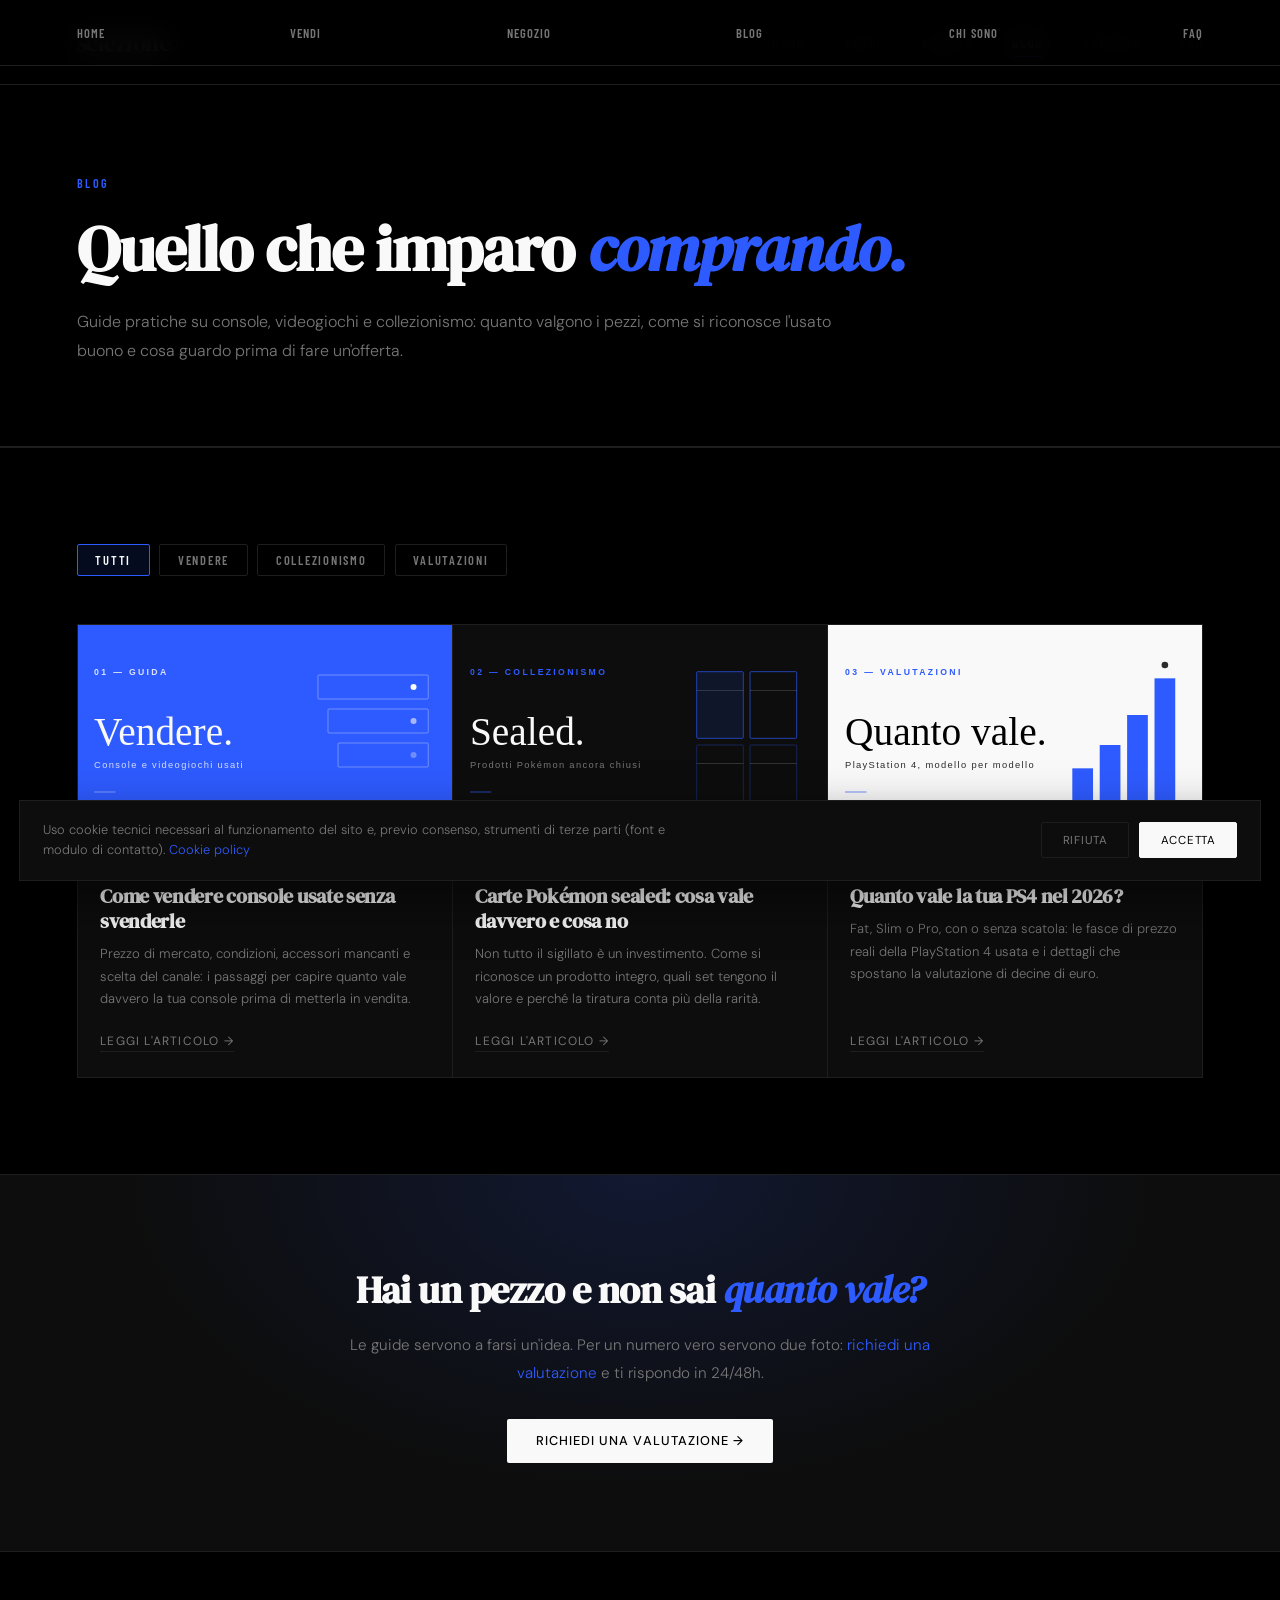
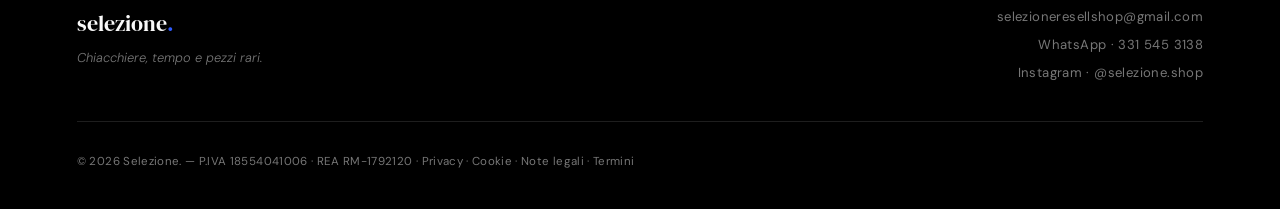
==== blog/index.html @ b3713aa7 "Il sito prende un blog Nuova sezione /blog/ con indice e tre articoli, costruita con i componenti de" ====
<!DOCTYPE html>
<html lang="it">
<head>
<meta charset="UTF-8">
<meta name="viewport" content="width=device-width, initial-scale=1.0">
<!-- Prestazioni: preconnessione ai server dei font -->
<link rel="preconnect" href="https://fonts.googleapis.com">
<link rel="preconnect" href="https://fonts.gstatic.com" crossorigin>
<link rel="dns-prefetch" href="https://fonts.googleapis.com">
<link rel="dns-prefetch" href="https://fonts.gstatic.com">
<link href="https://fonts.googleapis.com/css2?family=Barlow+Condensed:wght@500;600;700&family=DM+Sans:wght@300;400;500&family=DM+Serif+Display:ital@0;1&display=optional" rel="stylesheet">

<title>Blog — guide su console, videogiochi e collezionismo | Selezione.</title>

<!-- SEO -->
<meta name="description" content="Guide pratiche per vendere console e videogiochi usati, capire il valore dei prodotti Pokémon sealed e riconoscere i pezzi che vale la pena tenere. Scritte da chi compra ogni giorno.">
<link rel="canonical" href="https://selezioneshop.it/blog/">
<link rel="alternate" hreflang="it-it" href="https://selezioneshop.it/blog/">
<link rel="alternate" hreflang="x-default" href="https://selezioneshop.it/blog/">
<meta name="robots" content="index, follow, max-image-preview:large, max-snippet:-1">
<meta name="googlebot" content="index, follow">
<meta name="author" content="Selezione.">
<meta name="theme-color" content="#000000">

<!-- Local SEO (Roma) -->
<meta name="geo.region" content="IT-RM">
<meta name="geo.placename" content="Roma">

<!-- Open Graph -->
<meta property="og:type" content="website">
<meta property="og:site_name" content="Selezione.">
<meta property="og:locale" content="it_IT">
<meta property="og:title" content="Blog — guide su console, videogiochi e collezionismo | Selezione.">
<meta property="og:description" content="Guide pratiche per vendere console e videogiochi usati, capire il valore dei prodotti Pokémon sealed e riconoscere i pezzi che vale la pena tenere.">
<meta property="og:url" content="https://selezioneshop.it/blog/">
<!-- Sostituisci con l'URL di una tua immagine 1200x630 quando il sito è online -->
<meta property="og:image" content="https://selezioneshop.it/og-image.jpg">
<meta property="og:image:alt" content="Selezione. — articoli selezionati: sneakers, Pokémon, gaming, oggettistica">
<meta property="og:image:width" content="1200">
<meta property="og:image:height" content="630">

<!-- Twitter / X -->
<meta name="twitter:card" content="summary_large_image">
<meta name="twitter:title" content="Blog — guide su console, videogiochi e collezionismo | Selezione.">
<meta name="twitter:description" content="Guide pratiche per vendere console e videogiochi usati, capire il valore dei prodotti Pokémon sealed e riconoscere i pezzi che vale la pena tenere.">
<meta name="twitter:image" content="https://selezioneshop.it/og-image.jpg">

<!-- Favicon (il punto del brand) -->
<link rel="icon" href="data:image/svg+xml,%3Csvg xmlns='http://www.w3.org/2000/svg' viewBox='0 0 32 32'%3E%3Crect width='32' height='32' rx='6' fill='%23000000'/%3E%3Ccircle cx='16' cy='22' r='4' fill='%232E5BFF'/%3E%3C/svg%3E">

<link rel="stylesheet" href="/css/style.css">

<!-- Dati strutturati schema.org -->
<script type="application/ld+json">
{
  "@context": "https://schema.org",
  "@graph": [
    {
      "@type": "Organization",
      "@id": "https://selezioneshop.it/#organization",
      "name": "Selezione.",
      "url": "https://selezioneshop.it/",
      "email": "selezioneresellshop@gmail.com",
      "telephone": "+39 331 545 3138",
      "vatID": "IT18554041006",
      "slogan": "Chiacchiere, tempo e pezzi rari.",
      "sameAs": [
        "https://instagram.com/selezione.shop",
        "https://www.ebay.it/str/selezioneshop",
        "https://www.vinted.it/member/70497170"
      ]
    },
    {
      "@type": "BreadcrumbList",
      "itemListElement": [
        { "@type": "ListItem", "position": 1, "name": "Home", "item": "https://selezioneshop.it/" },
        { "@type": "ListItem", "position": 2, "name": "Blog", "item": "https://selezioneshop.it/blog/" }
      ]
    },
    {
      "@type": "Blog",
      "@id": "https://selezioneshop.it/blog/#blog",
      "url": "https://selezioneshop.it/blog/",
      "name": "Blog — Selezione.",
      "description": "Guide pratiche per vendere console e videogiochi usati, capire il valore dei prodotti Pokémon sealed e riconoscere i pezzi che vale la pena tenere.",
      "inLanguage": "it-IT",
      "publisher": { "@id": "https://selezioneshop.it/#organization" },
      "blogPost": [
        {
          "@type": "BlogPosting",
          "headline": "Come vendere console usate senza svenderle",
          "url": "https://selezioneshop.it/blog/come-vendere-console-usate/",
          "datePublished": "2026-08-06",
          "dateModified": "2026-08-06",
          "image": "https://selezioneshop.it/img/blog/come-vendere-console-usate.svg",
          "author": { "@type": "Person", "name": "Tommaso Magnifico" }
        },
        {
          "@type": "BlogPosting",
          "headline": "Carte Pokémon sealed: cosa vale davvero e cosa no",
          "url": "https://selezioneshop.it/blog/guida-carte-pokemon-sealed/",
          "datePublished": "2026-08-01",
          "dateModified": "2026-08-01",
          "image": "https://selezioneshop.it/img/blog/guida-carte-pokemon-sealed.svg",
          "author": { "@type": "Person", "name": "Tommaso Magnifico" }
        },
        {
          "@type": "BlogPosting",
          "headline": "Quanto vale la tua PS4 nel 2026?",
          "url": "https://selezioneshop.it/blog/quanto-vale-la-tua-ps4/",
          "datePublished": "2026-07-28",
          "dateModified": "2026-07-28",
          "image": "https://selezioneshop.it/img/blog/quanto-vale-la-tua-ps4.svg",
          "author": { "@type": "Person", "name": "Tommaso Magnifico" }
        }
      ]
    }
  ]
}
</script>
</head>
<body>

<nav id="nav">
  <a href="/" class="logo">selezione<span>.</span></a>
  <ul class="nav-links">
    <li><a href="/">Home</a></li>
    <li><a href="/vendi.html">Vendi</a></li>
    <li><a href="/negozio.html">Negozio</a></li>
    <li><a href="/blog/" aria-current="page">Blog</a></li>
    <li><a href="/chi-siamo.html">Chi sono</a></li>
    <li><a href="/faq.html">FAQ</a></li>
  </ul>
  <button class="nav-toggle" id="navToggle" aria-label="Apri menu" aria-expanded="false" aria-controls="mobileMenu">
    <span></span><span></span><span></span>
  </button>
</nav>

<div class="menu-backdrop" id="menuBackdrop"></div>
<div class="mobile-menu" id="mobileMenu">
  <a href="/">Home</a>
  <a href="/vendi.html">Vendi</a>
  <a href="/negozio.html">Negozio</a>
  <a href="/blog/" aria-current="page">Blog</a>
  <a href="/chi-siamo.html">Chi sono</a>
  <a href="/faq.html">FAQ</a>
</div>

<main>
<!-- PAGE HERO -->
<section class="page-hero">
  <div class="label">Blog</div>
  <h1>Quello che imparo <em>comprando.</em></h1>
  <p class="lead-wide">Guide pratiche su console, videogiochi e collezionismo: quanto valgono i pezzi, come si riconosce l'usato buono e cosa guardo prima di fare un'offerta.</p>
</section>

<!-- ELENCO ARTICOLI -->
<section class="blog" aria-label="Articoli del blog">
  <!-- Filtri: senza JS non compaiono affatto, così non resta un controllo inerte.
       Li inserisce js/blog.js leggendo le categorie dalle card. -->
  <div class="blog-filters" id="blogFilters" hidden></div>

  <div class="blog-grid" id="blogGrid">
    <a href="/blog/come-vendere-console-usate/" class="post-card reveal" data-category="Vendere">
      <div class="post-tile">
        <img class="post-cover" src="/img/blog/come-vendere-console-usate.svg" alt="Grafica di copertina: tre console impilate su fondo cobalto" width="1200" height="630" loading="lazy" decoding="async">
      </div>
      <div class="post-info">
        <p class="post-meta">
          <span>Vendere</span>
          <span class="post-meta-dot" aria-hidden="true"></span>
          <time datetime="2026-08-06">6 agosto 2026</time>
        </p>
        <h2>Come vendere console usate senza svenderle</h2>
        <p class="post-excerpt">Prezzo di mercato, condizioni, accessori mancanti e scelta del canale: i passaggi per capire quanto vale davvero la tua console prima di metterla in vendita.</p>
        <span class="post-more">Leggi l'articolo →</span>
      </div>
    </a>

    <a href="/blog/guida-carte-pokemon-sealed/" class="post-card reveal" data-category="Collezionismo">
      <div class="post-tile">
        <img class="post-cover" src="/img/blog/guida-carte-pokemon-sealed.svg" alt="Grafica di copertina: quattro prodotti Pokémon sigillati disegnati a contorno cobalto" width="1200" height="630" loading="lazy" decoding="async">
      </div>
      <div class="post-info">
        <p class="post-meta">
          <span>Collezionismo</span>
          <span class="post-meta-dot" aria-hidden="true"></span>
          <time datetime="2026-08-01">1 agosto 2026</time>
        </p>
        <h2>Carte Pokémon sealed: cosa vale davvero e cosa no</h2>
        <p class="post-excerpt">Non tutto il sigillato è un investimento. Come si riconosce un prodotto integro, quali set tengono il valore e perché la tiratura conta più della rarità.</p>
        <span class="post-more">Leggi l'articolo →</span>
      </div>
    </a>

    <a href="/blog/quanto-vale-la-tua-ps4/" class="post-card reveal" data-category="Valutazioni">
      <div class="post-tile">
        <img class="post-cover" src="/img/blog/quanto-vale-la-tua-ps4.svg" alt="Grafica di copertina: quattro barre cobalto crescenti che rappresentano le fasce di valore" width="1200" height="630" loading="lazy" decoding="async">
      </div>
      <div class="post-info">
        <p class="post-meta">
          <span>Valutazioni</span>
          <span class="post-meta-dot" aria-hidden="true"></span>
          <time datetime="2026-07-28">28 luglio 2026</time>
        </p>
        <h2>Quanto vale la tua PS4 nel 2026?</h2>
        <p class="post-excerpt">Fat, Slim o Pro, con o senza scatola: le fasce di prezzo reali della PlayStation 4 usata e i dettagli che spostano la valutazione di decine di euro.</p>
        <span class="post-more">Leggi l'articolo →</span>
      </div>
    </a>
  </div>

  <p class="blog-empty" id="blogEmpty">Nessun articolo in questa categoria, per ora.</p>

  <div class="blog-loadmore" id="blogLoadMoreWrap">
    <button type="button" class="btn-secondary" id="blogLoadMore">Carica altri articoli</button>
  </div>
</section>

<!-- CTA BAND -->
<section class="cta-band reveal">
  <h2>Hai un pezzo e non sai <em>quanto vale?</em></h2>
  <p>Le guide servono a farsi un'idea. Per un numero vero servono due foto: <a href="/vendi.html">richiedi una valutazione</a> e ti rispondo in 24/48h.</p>
  <div class="hero-actions">
    <a href="/vendi.html" class="btn-main">Richiedi una valutazione →</a>
  </div>
</section>
</main>

<!-- FOOTER -->
<footer>
  <div class="footer-main">
    <div class="footer-brand">
      <div class="footer-logo">selezione<span>.</span></div>
      <p class="footer-tag">Chiacchiere, tempo e pezzi rari.</p>
    </div>
    <div class="footer-contacts">
      <a href="mailto:selezioneresellshop@gmail.com">selezioneresellshop@gmail.com</a>
      <a href="https://wa.me/393315453138" target="_blank" rel="noopener">WhatsApp · 331 545 3138</a>
      <a href="https://instagram.com/selezione.shop" target="_blank" rel="noopener">Instagram · @selezione.shop</a>
    </div>
  </div>
  <div class="footer-bottom">
    <p>© 2026 Selezione. — P.IVA 18554041006 · REA RM-1792120 · <a href="/legale.html#privacy">Privacy</a> · <a href="/legale.html#cookie">Cookie</a> · <a href="/legale.html#note-legali">Note legali</a> · <a href="/legale.html#termini">Termini</a></p>
    <nav class="footer-nav">
      <a href="/">Home</a>
      <a href="/vendi.html">Vendi</a>
      <a href="/negozio.html">Negozio</a>
      <a href="/blog/">Blog</a>
      <a href="/chi-siamo.html">Chi sono</a>
      <a href="/faq.html">FAQ</a>
    </nav>
  </div>
</footer>

<!-- COOKIE BANNER -->
<div class="cookie-banner" id="cookieBanner">
  <p>Uso cookie tecnici necessari al funzionamento del sito e, previo consenso, strumenti di terze parti (font e modulo di contatto). <a href="/legale.html#cookie">Cookie policy</a></p>
  <div class="cookie-actions">
    <button class="cookie-btn ghost">Rifiuta</button>
    <button class="cookie-btn solid">Accetta</button>
  </div>
</div>

<!-- BACK TO TOP -->
<button class="to-top" id="toTop" aria-label="Torna su">↑</button>

<script src="/js/main.js" defer></script>
<script src="/js/blog.js" defer></script>
</body>
</html>
---- css/style.css ----
/* ==========================================================================
   Selezione. — Design system condiviso
   (Google Fonts caricati via <link> nell'<head> di ogni pagina, non qui)
   ========================================================================== */

*, *::before, *::after { box-sizing: border-box; margin: 0; padding: 0; }

:root {
  --black: #000000;
  --black2: #0d0d0d;
  --black3: #141414;
  --anthracite: #2C2C2C;
  --offwhite: #F9F9F9;
  --cobalt: #2E5BFF;
  /* Grigi testo: entrambi sopra il 4.5:1 su nero (WCAG 2.1 AA).
     --muted era #555 (2.8:1) e non era conforme. */
  --muted: #767676;
  --muted2: #777;
  --border: #1e1e1e;
  --img-bg: #111;
}

html { scroll-behavior: smooth; }
body {
  font-family: 'DM Sans', sans-serif;
  background: var(--black);
  color: var(--offwhite);
  overflow-x: hidden;
}

a:focus-visible, button:focus-visible, input:focus-visible,
select:focus-visible, textarea:focus-visible, label:focus-visible,
summary:focus-visible, [tabindex]:focus-visible {
  outline: 2px solid var(--cobalt); outline-offset: 3px;
}

/* Utility: nascosto visivamente ma accessibile agli screen reader */
.sr-only {
  position: absolute; width: 1px; height: 1px; padding: 0; margin: -1px;
  overflow: hidden; clip: rect(0,0,0,0); white-space: nowrap; border: 0;
}

/* NAV */
nav {
  position: fixed; top: 0; left: 0; right: 0; z-index: 100;
  display: flex; align-items: center; justify-content: space-between;
  padding: 1.6rem 6%;
  background: rgba(0,0,0,0.88);
  backdrop-filter: blur(16px);
  border-bottom: 1px solid var(--border);
  transition: box-shadow 0.3s ease, padding 0.3s ease;
}
nav.scrolled { box-shadow: 0 10px 40px rgba(0,0,0,0.5); padding-top: 1.1rem; padding-bottom: 1.1rem; }
.logo {
  font-family: 'DM Serif Display', serif;
  font-size: 1.5rem; letter-spacing: -0.5px;
  color: var(--offwhite); z-index: 102; text-decoration: none;
}
.logo span { color: var(--cobalt); }
.nav-links { list-style: none; display: flex; gap: 2.5rem; }
.nav-links a {
  font-family: 'Barlow Condensed', sans-serif;
  text-decoration: none; color: var(--muted);
  font-size: 0.86rem; font-weight: 600; letter-spacing: 0.12em;
  text-transform: uppercase; transition: color 0.2s; position: relative;
}
.nav-links a::after {
  content: ''; position: absolute; left: 0; bottom: -6px;
  width: 0; height: 1px; background: var(--cobalt); transition: width 0.25s ease;
}
.nav-links a:hover { color: var(--offwhite); }
.nav-links a:hover::after { width: 100%; }
.nav-links a[aria-current="page"] { color: var(--offwhite); }
.nav-links a[aria-current="page"]::after { width: 100%; }

/* Hamburger */
.nav-toggle {
  display: none; flex-direction: column; justify-content: center; gap: 5px;
  width: 34px; height: 34px; background: none; border: none; cursor: pointer;
  z-index: 102; padding: 0;
}
.nav-toggle span {
  display: block; width: 24px; height: 2px; background: var(--offwhite);
  transition: transform 0.3s ease, opacity 0.2s ease; margin-left: auto;
}
.nav-toggle.open span:nth-child(1) { transform: translateY(7px) rotate(45deg); }
.nav-toggle.open span:nth-child(2) { opacity: 0; }
.nav-toggle.open span:nth-child(3) { transform: translateY(-7px) rotate(-45deg); }

.mobile-menu {
  position: fixed; top: 0; right: 0; bottom: 0; z-index: 101;
  width: min(80vw, 320px);
  background: var(--black2); border-left: 1px solid var(--border);
  display: flex; flex-direction: column; justify-content: center; gap: 0.5rem;
  padding: 2rem 2.5rem;
  transform: translateX(100%);
  /* visibility: hidden toglie i link dall'ordine di tabulazione quando il menu è chiuso */
  visibility: hidden;
  transition: transform 0.35s cubic-bezier(.4,0,.2,1), visibility 0.35s;
}
.mobile-menu.open { transform: translateX(0); visibility: visible; }
.mobile-menu a {
  text-decoration: none; color: var(--muted2);
  font-family: 'DM Serif Display', serif; font-size: 1.5rem;
  padding: 0.7rem 0; border-bottom: 1px solid var(--border); transition: color 0.2s;
}
.mobile-menu a:last-child { border-bottom: none; }
.mobile-menu a:hover { color: var(--offwhite); }
.mobile-menu a[aria-current="page"] { color: var(--offwhite); }
.menu-backdrop {
  position: fixed; inset: 0; z-index: 100; background: rgba(0,0,0,0.5);
  opacity: 0; visibility: hidden; transition: opacity 0.3s ease, visibility 0.3s ease;
}
.menu-backdrop.open { opacity: 1; visibility: visible; }

/* SCROLL REVEAL */
.reveal { opacity: 0; transform: translateY(28px); transition: opacity 0.7s ease, transform 0.7s ease; }
.reveal.visible { opacity: 1; transform: none; }

/* HERO (home) */
.hero {
  min-height: 100vh;
  display: grid; grid-template-columns: 1fr 1fr;
  padding-top: 5rem;
}
.hero-left {
  display: flex; flex-direction: column; justify-content: center;
  padding: 6rem 5% 6rem 6%;
}
.hero-left > * { opacity: 0; transform: translateY(22px); animation: heroIn 0.8s cubic-bezier(.2,.6,.2,1) forwards; }
.hero-eyebrow { animation-delay: 0.1s; }
.hero h1 { animation-delay: 0.22s; }
.hero-desc { animation-delay: 0.34s; }
.hero-actions { animation-delay: 0.46s; }
.hero-explore { animation-delay: 0.56s; }
@keyframes heroIn { to { opacity: 1; transform: none; } }

.hero-eyebrow {
  font-family: 'Barlow Condensed', sans-serif;
  font-size: 0.78rem; letter-spacing: 0.2em; text-transform: uppercase;
  color: var(--cobalt); font-weight: 600; margin-bottom: 2rem;
}
.hero h1 {
  font-family: 'DM Serif Display', serif;
  font-size: clamp(3rem, 5vw, 5.5rem);
  line-height: 1.05; letter-spacing: -1px;
  color: var(--offwhite); margin-bottom: 2rem;
}
.hero h1 em { font-style: italic; color: var(--cobalt); }
.hero-desc {
  font-size: 1rem; color: var(--muted2); line-height: 1.8;
  max-width: 380px; font-weight: 300; margin-bottom: 2.5rem;
}
.hero-actions { display: flex; align-items: center; gap: 1rem; flex-wrap: wrap; }
.btn-main {
  display: inline-flex; align-items: center; gap: 0.6rem;
  background: var(--offwhite); color: var(--black);
  padding: 0.85rem 1.8rem; border-radius: 2px;
  font-size: 0.8rem; font-weight: 500; letter-spacing: 0.08em;
  text-transform: uppercase; text-decoration: none;
  transition: background 0.2s, color 0.2s, transform 0.2s;
}
.btn-main:hover { background: var(--cobalt); color: var(--offwhite); transform: translateY(-2px); }
.btn-secondary {
  display: inline-flex; align-items: center; gap: 0.6rem;
  background: transparent; color: var(--offwhite);
  border: 1px solid rgba(255,255,255,0.22);
  padding: 0.85rem 1.8rem; border-radius: 2px;
  font-size: 0.8rem; font-weight: 500; letter-spacing: 0.08em;
  text-transform: uppercase; text-decoration: none;
  transition: border-color 0.2s, color 0.2s, transform 0.2s;
}
.btn-secondary:hover { border-color: var(--cobalt); color: #7a9fff; transform: translateY(-2px); }
.hero-explore {
  display: inline-block; margin-top: 1.6rem;
  font-size: 0.8rem; color: var(--muted); text-decoration: none;
  letter-spacing: 0.08em; text-transform: uppercase;
  border-bottom: 1px solid var(--border); padding-bottom: 2px; width: fit-content;
  transition: color 0.2s, border-color 0.2s;
}
.hero-explore:hover { color: var(--offwhite); border-color: var(--muted); }

.hero-right {
  background: var(--img-bg);
  border-left: 1px solid var(--border);
  position: relative; overflow: hidden;
}
.hero-right::after {
  content: ''; position: absolute; inset: 0; pointer-events: none;
  background: radial-gradient(circle at 70% 30%, rgba(46,91,255,0.14), transparent 60%);
}
.img-placeholder {
  width: 100%; height: 100%;
  display: flex; flex-direction: column;
  align-items: center; justify-content: center; gap: 0.5rem;
  color: #2a2a2a; font-size: 0.72rem; letter-spacing: 0.12em; text-transform: uppercase;
}
.img-placeholder svg { opacity: 0.6; }

/* PAGE HERO (pagine interne) */
.page-hero { padding: 11rem 6% 5rem; border-bottom: 1px solid var(--border); }
.page-hero > * { opacity: 0; transform: translateY(22px); animation: heroIn 0.8s cubic-bezier(.2,.6,.2,1) forwards; }
.page-hero .label { animation-delay: 0.1s; }
.page-hero h1 { animation-delay: 0.22s; }
.page-hero p { animation-delay: 0.34s; }
.page-hero h1 {
  font-family: 'DM Serif Display', serif;
  font-size: clamp(2.6rem, 5vw, 4.2rem);
  letter-spacing: -1px; line-height: 1.1;
  color: var(--offwhite); margin-bottom: 1.5rem;
}
.page-hero h1 em { font-style: italic; color: var(--cobalt); }
.page-hero p {
  font-size: 1rem; color: var(--muted2); font-weight: 300;
  line-height: 1.8; max-width: 520px;
}
/* Variante per frasi brevi che devono stare su una riga sola */
.page-hero p.lead-wide { max-width: 760px; }

/* PROVA SOCIALE eBAY */
.ebay-proof { padding: 0 6%; background: var(--black2); border-top: 1px solid var(--border); }
.ebay-proof-inner, .ebay-proof-inline {
  display: flex; align-items: center; flex-wrap: wrap; gap: 2.5rem;
  text-decoration: none; color: var(--offwhite);
  padding: 1.6rem 0; transition: color 0.2s;
}
.ebay-proof-inline {
  padding: 1.2rem 1.4rem; margin-bottom: 1.8rem; gap: 1.8rem;
  background: var(--black2); border: 1px solid var(--border);
}
.ebay-proof-stat { display: flex; flex-direction: column; gap: 0.25rem; }
.ebay-proof-num {
  font-family: 'Barlow Condensed', sans-serif;
  font-size: 1.5rem; font-weight: 700; letter-spacing: 0.02em; color: var(--offwhite); line-height: 1;
}
.ebay-proof-label {
  font-family: 'Barlow Condensed', sans-serif;
  font-size: 0.72rem; letter-spacing: 0.15em; text-transform: uppercase; color: var(--muted); font-weight: 500;
}
.ebay-proof-cta {
  margin-left: auto;
  font-size: 0.75rem; letter-spacing: 0.1em; text-transform: uppercase; color: var(--muted);
  border-bottom: 1px solid var(--border); padding-bottom: 2px;
  transition: color 0.2s, border-color 0.2s;
}
.ebay-proof-inner:hover .ebay-proof-cta, .ebay-proof-inline:hover .ebay-proof-cta { color: var(--cobalt); border-color: var(--cobalt); }
@media(max-width: 560px) {
  .ebay-proof-inner, .ebay-proof-inline { gap: 1.2rem; }
  .ebay-proof-cta { margin-left: 0; width: 100%; }
}

/* DIVIDER (marquee) */
.divider {
  border-top: 1px solid var(--border);
  border-bottom: 1px solid var(--border);
  overflow: hidden; position: relative;
}
.divider-track {
  display: flex; align-items: center; gap: 3rem;
  padding: 1.8rem 1.5rem; white-space: nowrap; width: max-content;
  animation: marquee 30s linear infinite;
}
.divider:hover .divider-track { animation-play-state: paused; }
@keyframes marquee { from { transform: translateX(0); } to { transform: translateX(-50%); } }
.divider-item { display: flex; align-items: center; gap: 0.8rem; flex-shrink: 0; }
.divider-item span { font-family: 'Barlow Condensed', sans-serif; }
.divider-item span:first-child { font-size: 0.76rem; letter-spacing: 0.15em; text-transform: uppercase; color: var(--cobalt); font-weight: 600; }
.divider-item span:last-child { font-size: 0.76rem; letter-spacing: 0.1em; text-transform: uppercase; color: var(--muted); font-weight: 500; }
.divider-dot { width: 3px; height: 3px; border-radius: 50%; background: var(--border); flex-shrink: 0; }

/* ABOUT */
.about { display: grid; grid-template-columns: 1fr 1fr; min-height: 80vh; }
.about-img {
  background: var(--img-bg);
  border-right: 1px solid var(--border);
  position: relative; overflow: hidden; min-height: 500px;
}
.about-content {
  display: flex; flex-direction: column; justify-content: center;
  padding: 5rem 6%;
  border-top: 1px solid var(--border);
}
.label {
  font-family: 'Barlow Condensed', sans-serif;
  font-size: 0.76rem; letter-spacing: 0.2em; text-transform: uppercase;
  color: var(--cobalt); margin-bottom: 1.5rem; font-weight: 600;
}
.about-content h2 {
  font-family: 'DM Serif Display', serif;
  font-size: clamp(2rem, 3.5vw, 3.2rem);
  line-height: 1.1; letter-spacing: -0.5px; margin-bottom: 1.5rem; color: var(--offwhite);
}
.about-content h2 em { font-style: italic; color: var(--cobalt); }
.about-content > p {
  font-size: 0.95rem; color: var(--muted2); line-height: 1.9;
  font-weight: 300; max-width: 440px; margin-bottom: 2.5rem;
}
.about-list { display: flex; flex-direction: column; gap: 1rem; }
.about-item {
  display: flex; align-items: flex-start; gap: 1rem;
  padding-bottom: 1rem; border-bottom: 1px solid var(--border);
}
.about-item:last-child { border-bottom: none; }
.about-num {
  font-family: 'Barlow Condensed', sans-serif;
  font-size: 0.76rem; color: var(--cobalt); font-weight: 600; letter-spacing: 0.1em; padding-top: 2px; flex-shrink: 0;
}
.about-item h3 { font-size: 0.88rem; font-weight: 500; color: var(--offwhite); margin-bottom: 0.2rem; }
.about-item p { font-size: 0.8rem; color: var(--muted2); margin: 0; line-height: 1.6; }
.about-content .hero-explore { margin-top: 2rem; }

/* CATEGORIE */
.categories { padding: 6rem 6%; background: var(--black2); border-top: 1px solid var(--border); }
.categories h2 {
  font-family: 'DM Serif Display', serif;
  font-size: clamp(2rem, 3.5vw, 3rem);
  color: var(--offwhite); letter-spacing: -0.5px; margin-bottom: 4rem;
}
.cat-grid {
  display: grid; grid-template-columns: repeat(4, 1fr);
  gap: 1px; background: var(--border);
  border: 1px solid var(--border);
}
.cat-card { background: var(--black2); transition: background 0.25s; }
.cat-card:nth-child(2) { transition-delay: 0.08s; }
.cat-card:nth-child(3) { transition-delay: 0.16s; }
.cat-card:nth-child(4) { transition-delay: 0.24s; }
.cat-card:hover { background: var(--black3); }
.cat-tile { position: relative; aspect-ratio: 1/1; overflow: hidden; background: var(--img-bg); }
/* <picture> è inline: senza questo l'immagine perde height:100% */
.cat-tile picture { display: block; width: 100%; height: 100%; }
.cat-photo { width: 100%; height: 100%; object-fit: cover; display: block; transition: transform 0.4s ease; }
.cat-card:hover .cat-photo { transform: scale(1.04); }
/* Segnaposto mostrato solo se l'immagine non carica: l'onerror sull'<img>
   rimette display:flex inline. Di default resta nascosto, altrimenti si
   sovrappone alla foto (position:absolute + inset:0). */
.cat-empty { position: absolute; inset: 0; display: none; flex-direction: column; align-items: center; justify-content: center; gap: 0.5rem; color: #333; font-size: 0.66rem; letter-spacing: 0.12em; text-transform: uppercase; }
.cat-empty svg { opacity: 0.6; }
.cat-info { padding: 1.4rem 1.2rem; }
.cat-tag {
  font-family: 'Barlow Condensed', sans-serif;
  font-size: 0.71rem; letter-spacing: 0.15em; text-transform: uppercase; color: var(--cobalt); margin-bottom: 0.5rem; font-weight: 600;
}
.cat-card h3 { font-family: 'DM Serif Display', serif; font-size: 1.1rem; color: var(--offwhite); margin-bottom: 0.4rem; }
.cat-card p { font-size: 0.78rem; color: var(--muted2); line-height: 1.5; font-weight: 300; }

/* CANALI */
.channels { padding: 6rem 6%; border-top: 1px solid var(--border); }
.channels-top {
  display: flex; align-items: flex-end; justify-content: space-between;
  margin-bottom: 3rem; gap: 2rem; flex-wrap: wrap;
}
.channels-top h2 {
  font-family: 'DM Serif Display', serif;
  font-size: clamp(2rem, 3.5vw, 3rem); letter-spacing: -0.5px; color: var(--offwhite);
}
.channels-top p { font-size: 0.9rem; color: var(--muted2); line-height: 1.8; max-width: 380px; font-weight: 300; }
.channels-grid { display: grid; grid-template-columns: 1fr 1fr; gap: 1px; background: var(--border); border: 1px solid var(--border); }
.channel-card {
  background: var(--black);
  display: grid; grid-template-columns: 1fr 1fr;
  text-decoration: none; color: var(--offwhite); transition: background 0.2s;
}
.channel-card:nth-child(2) { transition-delay: 0.1s; }
.channel-card:hover { background: var(--black3); }
.channel-img {
  aspect-ratio: 1; background: var(--img-bg);
  display: flex; align-items: center; justify-content: center;
  flex-direction: column; gap: 0.4rem;
  color: #222; font-size: 0.65rem; letter-spacing: 0.1em; text-transform: uppercase;
  border-right: 1px solid var(--border);
}
.channel-img svg { opacity: 0.5; }
.channel-info {
  display: flex; flex-direction: column; justify-content: space-between;
  padding: 2rem;
}
.ch-label {
  font-family: 'Barlow Condensed', sans-serif;
  font-size: 0.71rem; letter-spacing: 0.15em; text-transform: uppercase; color: var(--cobalt); font-weight: 600;
}
.channel-info h3 { font-family: 'DM Serif Display', serif; font-size: 1.8rem; letter-spacing: -0.5px; margin: 0.8rem 0; color: var(--offwhite); }
.channel-info p { font-size: 0.82rem; color: var(--muted2); line-height: 1.7; font-weight: 300; }
.ch-arrow {
  display: inline-flex; align-items: center; gap: 0.5rem;
  font-size: 0.75rem; letter-spacing: 0.1em; text-transform: uppercase;
  color: var(--muted); margin-top: 1.5rem;
  border-bottom: 1px solid var(--border); padding-bottom: 2px; width: fit-content;
  transition: color 0.2s, border-color 0.2s, gap 0.2s;
}
.channel-card:hover .ch-arrow { color: var(--cobalt); border-color: var(--cobalt); gap: 0.8rem; }
.channels-note {
  font-size: 0.85rem; color: var(--muted2); line-height: 1.8;
  font-weight: 300; max-width: 620px; margin-top: 2.5rem;
}

/* VENDI CONSOLE */
.sell { padding: 6rem 6%; background: var(--black2); border-top: 1px solid var(--border); }
.sell-inner { display: grid; grid-template-columns: 1fr 1.1fr; gap: 5rem; max-width: 1200px; margin: 0 auto; }
.sell-left { display: flex; flex-direction: column; justify-content: center; }
.sell-intro { margin-bottom: 2.2rem; }
.sell-intro h1 {
  font-family: 'DM Serif Display', serif;
  font-size: clamp(2.2rem, 4vw, 3.6rem); line-height: 1.08;
  letter-spacing: -0.8px; color: var(--offwhite); margin-bottom: 1rem;
}
.sell-intro h1 em { font-style: italic; color: var(--cobalt); }
.sell-intro p {
  font-size: 0.95rem; color: var(--muted2); line-height: 1.9;
  font-weight: 300; max-width: 400px;
}
.sell-left h2 {
  font-family: 'DM Serif Display', serif;
  font-size: clamp(2rem, 3.5vw, 3rem); line-height: 1.1;
  letter-spacing: -0.5px; color: var(--offwhite); margin-bottom: 1.5rem;
}
.sell-left h2 em { font-style: italic; color: var(--cobalt); }
.sell-steps { display: flex; flex-direction: column; gap: 1rem; }
.sell-step { display: flex; align-items: flex-start; gap: 1rem; padding-bottom: 1rem; border-bottom: 1px solid var(--border); }
.sell-step:last-child { border-bottom: none; }
.sell-step-num {
  font-family: 'Barlow Condensed', sans-serif;
  font-size: 0.76rem; color: var(--cobalt); font-weight: 600; letter-spacing: 0.1em; padding-top: 2px; flex-shrink: 0;
}
.sell-step h3 { font-size: 0.88rem; font-weight: 500; color: var(--offwhite); margin-bottom: 0.2rem; }
.sell-step p { font-size: 0.8rem; color: var(--muted2); margin: 0; line-height: 1.6; }
.sell-note { font-size: 0.8rem; color: var(--muted2); line-height: 1.7; font-weight: 300; margin-top: 2rem; max-width: 420px; }
.sell-note a { color: var(--cobalt); text-decoration: none; }
.sell-note a:hover { text-decoration: underline; }

/* LOGISTICA (vendi.html) */
.sell-logistics { margin-top: 2.5rem; padding-top: 2rem; border-top: 1px solid var(--border); }
.sell-logistics h2 {
  font-size: clamp(1.4rem, 2.4vw, 1.9rem); line-height: 1.2; margin-bottom: 1rem;
}
.sell-logistics p {
  font-size: 0.85rem; color: var(--muted2); line-height: 1.8;
  font-weight: 300; max-width: 440px; margin-bottom: 0.9rem;
}
.sell-logistics p:last-child { margin-bottom: 0; }

.sell-form { background: var(--black); border: 1px solid var(--border); padding: 2.5rem; }
.form-row { display: grid; grid-template-columns: 1fr 1fr; gap: 1.2rem; margin-bottom: 1.2rem; }
.field { display: flex; flex-direction: column; }
.field.full { grid-column: 1 / -1; }
.field label {
  font-size: 0.68rem; letter-spacing: 0.12em; text-transform: uppercase;
  color: var(--muted2); margin-bottom: 0.5rem;
}
.field input, .field select, .field textarea {
  background: var(--black2); border: 1px solid var(--border);
  color: var(--offwhite); padding: 0.8rem 0.9rem;
  font-family: 'DM Sans', sans-serif; font-size: 0.88rem;
  border-radius: 2px; transition: border-color 0.2s; width: 100%;
}
.field input::placeholder, .field textarea::placeholder { color: var(--muted); }
.field input:focus, .field select:focus, .field textarea:focus { outline: none; border-color: var(--cobalt); }
.field select { cursor: pointer; appearance: none; background-image: url("data:image/svg+xml,%3Csvg xmlns='http://www.w3.org/2000/svg' width='12' height='12' viewBox='0 0 24 24' fill='none' stroke='%23777' stroke-width='2'%3E%3Cpolyline points='6 9 12 15 18 9'/%3E%3C/svg%3E"); background-repeat: no-repeat; background-position: right 0.9rem center; padding-right: 2.2rem; }
.field select option { background: var(--black2); }
.field textarea { resize: vertical; min-height: 100px; }
.field input[type=file] { padding: 0.65rem 0.9rem; cursor: pointer; font-size: 0.8rem; color: var(--muted2); }
.field input[type=file]::file-selector-button {
  background: var(--anthracite); color: var(--offwhite); border: none;
  padding: 0.4rem 0.9rem; margin-right: 0.8rem; border-radius: 2px;
  font-family: 'DM Sans', sans-serif; font-size: 0.72rem; letter-spacing: 0.05em;
  text-transform: uppercase; cursor: pointer; transition: background 0.2s;
}
.field input[type=file]::file-selector-button:hover { background: var(--cobalt); }
.field-hint { font-size: 0.68rem; color: var(--muted); margin-top: 0.45rem; line-height: 1.5; }

.form-check { display: flex; align-items: flex-start; gap: 0.7rem; margin-bottom: 1.4rem; }
.form-check input { width: 16px; height: 16px; margin-top: 2px; accent-color: var(--cobalt); flex-shrink: 0; cursor: pointer; }
.form-check label { font-size: 0.76rem; color: var(--muted2); line-height: 1.5; cursor: pointer; }
.form-check a { color: var(--cobalt); text-decoration: none; }
.form-check a:hover { text-decoration: underline; }

.form-submit {
  width: 100%; background: var(--offwhite); color: var(--black);
  border: none; padding: 0.95rem; border-radius: 2px;
  font-family: 'DM Sans', sans-serif; font-size: 0.8rem; font-weight: 500;
  letter-spacing: 0.08em; text-transform: uppercase; cursor: pointer;
  transition: background 0.2s, color 0.2s; margin-top: 0.5rem;
}
.form-submit:hover { background: var(--cobalt); color: var(--offwhite); }
.form-submit:disabled { opacity: 0.5; cursor: default; }
.form-note { font-size: 0.72rem; color: var(--muted); margin-top: 1rem; line-height: 1.6; text-align: center; }
.form-error { font-size: 0.78rem; color: #ff5c5c; margin-top: 0.9rem; text-align: center; line-height: 1.5; display: none; }
.form-error.show { display: block; }
/* Rotta alternativa a WhatsApp: deve restare chiaramente secondaria */
.form-alt { margin-top: 0.6rem; text-align: center; }
.form-alt a {
  font-size: 0.72rem; color: var(--muted); text-decoration: none;
  border-bottom: 1px solid var(--border); padding-bottom: 2px;
  transition: color 0.2s, border-color 0.2s;
}
.form-alt a:hover { color: var(--offwhite); border-color: var(--muted); }
/* I tre passi in cima al pannello del form */
.form-steps { margin-bottom: 2rem; padding-bottom: 1.6rem; border-bottom: 1px solid var(--border); }
.field-opt {
  font-family: 'Barlow Condensed', sans-serif;
  font-size: 0.68rem; letter-spacing: 0.1em; color: var(--muted); text-transform: uppercase;
}

.form-success { display: none; text-align: center; padding: 3rem 1rem; }
.form-success.show { display: block; }
.form-success:focus { outline: none; }
.form-success svg { color: var(--cobalt); margin-bottom: 1rem; }
.form-success h3 { font-family: 'DM Serif Display', serif; font-size: 1.5rem; color: var(--offwhite); margin-bottom: 0.8rem; }
.form-success p { font-size: 0.88rem; color: var(--muted2); line-height: 1.7; font-weight: 300; margin-bottom: 0.9rem; }
.form-success p:last-child { margin-bottom: 0; }
.form-success a { color: var(--cobalt); text-decoration: none; }
.form-success a:hover { text-decoration: underline; }
/* Codice di riferimento: grande e selezionabile.
   Selettori discendenti per battere `.form-success p` senza !important. */
.form-success .form-ref-label {
  font-family: 'Barlow Condensed', sans-serif;
  font-size: 0.71rem; letter-spacing: 0.2em; text-transform: uppercase;
  color: var(--muted); margin-bottom: 0.4rem;
}
.form-success .form-ref {
  font-family: 'Barlow Condensed', sans-serif;
  font-size: 2.4rem; font-weight: 700; letter-spacing: 0.08em; line-height: 1;
  color: var(--cobalt); user-select: all;
  margin-bottom: 1.6rem;
}

/* FAQ */
.faq { padding: 6rem 6%; border-top: 1px solid var(--border); }
.faq-head { margin-bottom: 3rem; }
.faq h2 { font-family: 'DM Serif Display', serif; font-size: clamp(2rem, 3.5vw, 3rem); color: var(--offwhite); letter-spacing: -0.5px; }
.faq-list { max-width: 840px; }
.faq-item { border-bottom: 1px solid var(--border); }
.faq-item summary {
  list-style: none; cursor: pointer; padding: 1.5rem 0;
  display: flex; align-items: center; justify-content: space-between; gap: 1.5rem;
  font-family: 'DM Serif Display', serif; font-size: 1.1rem; color: var(--offwhite);
  transition: color 0.2s;
}
.faq-item summary::-webkit-details-marker { display: none; }
.faq-item summary:hover { color: #7a9fff; }
.faq-icon { position: relative; width: 16px; height: 16px; flex-shrink: 0; transition: transform 0.25s ease; }
.faq-icon::before, .faq-icon::after { content: ''; position: absolute; background: var(--cobalt); }
.faq-icon::before { left: 50%; top: 0; width: 2px; height: 100%; transform: translateX(-50%); }
.faq-icon::after { top: 50%; left: 0; height: 2px; width: 100%; transform: translateY(-50%); }
.faq-item[open] .faq-icon { transform: rotate(45deg); }
.faq-answer { padding: 0 0 1.5rem; font-size: 0.9rem; color: var(--muted2); line-height: 1.8; font-weight: 300; max-width: 700px; }
.faq-item[open] .faq-answer { animation: faqFade 0.35s ease; }
@keyframes faqFade { from { opacity: 0; transform: translateY(-6px); } to { opacity: 1; transform: none; } }
.faq-more { margin-top: 2.5rem; }

/* CTA BAND */
.cta-band {
  position: relative; overflow: hidden;
  padding: 5.5rem 6%; background: var(--black2); border-top: 1px solid var(--border);
  text-align: center;
}
/* Alone cobalto dietro il titolo: dà profondità senza occupare spazio */
.cta-band::before {
  content: ''; position: absolute; inset: 0; pointer-events: none;
  background: radial-gradient(58% 120% at 50% 0%, rgba(46,91,255,0.15), transparent 70%);
}
.cta-band > * { position: relative; }
.cta-band h2 {
  font-family: 'DM Serif Display', serif;
  font-size: clamp(1.8rem, 3vw, 2.6rem); letter-spacing: -0.5px;
  color: var(--offwhite); margin-bottom: 1rem; text-wrap: balance;
}
.cta-band h2 em { font-style: italic; color: var(--cobalt); }
.cta-band p {
  font-size: 0.95rem; color: var(--muted2); font-weight: 300;
  max-width: 620px; margin: 0 auto 2rem; line-height: 1.8;
}
.cta-band .hero-actions { justify-content: center; }

/* LEGAL SECTIONS */
.legal-section { padding: 4.5rem 6%; border-bottom: 1px solid var(--border); scroll-margin-top: 5.5rem; }
.legal-section h2 {
  font-family: 'DM Serif Display', serif; font-size: 1.8rem;
  color: var(--offwhite); margin-bottom: 1.5rem;
}
.legal-body { max-width: 760px; }
.legal-body p { font-size: 0.85rem; color: var(--muted2); line-height: 1.8; font-weight: 300; margin-bottom: 1rem; }
.legal-body strong { color: var(--offwhite); font-weight: 500; }
.legal-body a { color: var(--cobalt); text-decoration: none; }
.legal-body a:hover { text-decoration: underline; }
.legal-updated { padding: 3rem 6%; font-size: 0.78rem; color: var(--muted); }

/* Link contestuali dentro il corpo del testo */
.cta-band p a, .channels-note a, .about-content > p a, .faq-answer a {
  color: var(--cobalt); text-decoration: none;
}
.cta-band p a:hover, .channels-note a:hover, .about-content > p a:hover, .faq-answer a:hover {
  text-decoration: underline;
}

/* CONTATTI */
.contact-cards {
  display: grid; grid-template-columns: repeat(3, 1fr);
  gap: 1px; background: var(--border); border: 1px solid var(--border);
}
.contact-card {
  background: var(--black2); padding: 2rem; text-decoration: none;
  display: flex; flex-direction: column; gap: 0.7rem;
  transition: background 0.2s;
}
.contact-card:hover { background: var(--black3); }
.contact-card-label {
  font-family: 'Barlow Condensed', sans-serif;
  font-size: 0.71rem; letter-spacing: 0.15em; text-transform: uppercase; color: var(--cobalt); font-weight: 600;
}
.contact-card-value { font-family: 'DM Serif Display', serif; font-size: 1.15rem; color: var(--offwhite); word-break: break-word; }

/* ==========================================================================
   BLOG — indice (/blog/) e pagina articolo (/blog/<slug>/)
   Riusa palette, font e trame dei componenti esistenti: la griglia degli
   articoli è la stessa .cat-grid (celle separate da 1px di --border), i
   meta usano Barlow Condensed come .cat-tag / .ch-label.
   ========================================================================== */

/* Filtri per categoria (progressive enhancement: senza JS restano tutti visibili) */
.blog { padding: 6rem 6%; border-top: 1px solid var(--border); }
.blog-filters {
  display: flex; flex-wrap: wrap; gap: 0.6rem;
  margin-bottom: 3rem;
}
/* Serve esplicitamente: il display:flex qui sopra batterebbe il display:none
   che il browser applica da solo all'attributo hidden. */
.blog-filters[hidden] { display: none; }
.blog-filter {
  font-family: 'Barlow Condensed', sans-serif;
  font-size: 0.78rem; font-weight: 600; letter-spacing: 0.14em; text-transform: uppercase;
  background: transparent; color: var(--muted);
  border: 1px solid var(--border); border-radius: 2px;
  padding: 0.5rem 1.1rem; cursor: pointer;
  transition: color 0.2s, border-color 0.2s, background 0.2s;
}
.blog-filter:hover { color: var(--offwhite); border-color: var(--muted); }
.blog-filter[aria-pressed="true"] { color: var(--offwhite); border-color: var(--cobalt); background: rgba(46,91,255,0.12); }

.blog-grid {
  display: grid; grid-template-columns: repeat(3, 1fr);
  gap: 1px; background: var(--border); border: 1px solid var(--border);
}
.post-card {
  background: var(--black2); text-decoration: none; color: var(--offwhite);
  display: flex; flex-direction: column; transition: background 0.25s;
}
.post-card:hover { background: var(--black3); }
.post-tile { position: relative; aspect-ratio: 16/9; overflow: hidden; background: var(--img-bg); }
.post-cover { width: 100%; height: 100%; object-fit: cover; display: block; transition: transform 0.4s ease; }
.post-card:hover .post-cover { transform: scale(1.04); }
.post-info { padding: 1.6rem 1.4rem; display: flex; flex-direction: column; flex: 1; }
.post-meta {
  font-family: 'Barlow Condensed', sans-serif;
  font-size: 0.71rem; letter-spacing: 0.15em; text-transform: uppercase;
  font-weight: 600; color: var(--cobalt); margin-bottom: 0.6rem;
  display: flex; align-items: center; gap: 0.6rem; flex-wrap: wrap;
}
.post-meta time { color: var(--muted); font-weight: 500; letter-spacing: 0.1em; }
.post-meta .post-meta-dot { width: 3px; height: 3px; border-radius: 50%; background: var(--border); flex-shrink: 0; }
/* Il titolo della card è un h2 nell'indice (sta sotto l'h1 della pagina) e un
   h3 tra i correlati (sta sotto l'h2 "Continua a leggere"): stesso aspetto. */
.post-card h2, .post-card h3 {
  font-family: 'DM Serif Display', serif; font-size: 1.25rem; line-height: 1.25;
  letter-spacing: -0.3px; color: var(--offwhite); margin-bottom: 0.6rem;
}
.post-excerpt { font-size: 0.82rem; color: var(--muted2); line-height: 1.7; font-weight: 300; margin-bottom: 1.4rem; }
.post-more {
  margin-top: auto;
  font-size: 0.75rem; letter-spacing: 0.1em; text-transform: uppercase; color: var(--muted);
  border-bottom: 1px solid var(--border); padding-bottom: 2px; width: fit-content;
  transition: color 0.2s, border-color 0.2s;
}
.post-card:hover .post-more { color: var(--cobalt); border-color: var(--cobalt); }

/* "Carica altri": nascosto finché il JS non lo attiva, così senza JS non
   compare un bottone che non farebbe nulla. */
.blog-loadmore { display: none; margin-top: 2.5rem; text-align: center; }
.blog-loadmore.show { display: block; }
.blog-empty { display: none; margin-top: 2.5rem; font-size: 0.88rem; color: var(--muted2); font-weight: 300; }
.blog-empty.show { display: block; }

/* Briciole di pane */
.breadcrumb { padding: 8.5rem 6% 0; }
.breadcrumb ol { list-style: none; display: flex; flex-wrap: wrap; align-items: center; gap: 0.6rem; }
.breadcrumb li {
  font-family: 'Barlow Condensed', sans-serif;
  font-size: 0.74rem; letter-spacing: 0.14em; text-transform: uppercase;
  font-weight: 600; color: var(--muted);
}
.breadcrumb li + li::before { content: '/'; margin-right: 0.6rem; color: var(--border); }
.breadcrumb a { color: var(--muted); text-decoration: none; transition: color 0.2s; }
.breadcrumb a:hover { color: var(--offwhite); }
.breadcrumb [aria-current="page"] { color: var(--offwhite); }

/* Testata dell'articolo */
.article-hero { padding: 2.5rem 6% 3rem; }
.article-hero h1 {
  font-family: 'DM Serif Display', serif;
  font-size: clamp(2.2rem, 4.2vw, 3.6rem); line-height: 1.1; letter-spacing: -1px;
  color: var(--offwhite); margin-bottom: 1.2rem; max-width: 900px; text-wrap: balance;
}
.article-hero h1 em { font-style: italic; color: var(--cobalt); }
.article-standfirst { font-size: 1rem; color: var(--muted2); font-weight: 300; line-height: 1.8; max-width: 720px; }
.article-byline {
  display: flex; align-items: center; gap: 0.8rem; flex-wrap: wrap;
  margin-top: 1.8rem; padding-top: 1.4rem; border-top: 1px solid var(--border);
  font-family: 'Barlow Condensed', sans-serif;
  font-size: 0.75rem; letter-spacing: 0.14em; text-transform: uppercase; font-weight: 500;
  color: var(--muted); max-width: 720px;
}
.article-byline .author { color: var(--offwhite); font-weight: 600; }
.article-byline .dot { width: 3px; height: 3px; border-radius: 50%; background: var(--border); }

.article-cover { padding: 0 6%; }
.article-cover img {
  display: block; width: 100%; height: auto; max-height: 460px; object-fit: cover;
  background: var(--img-bg); border: 1px solid var(--border);
}
.article-cover figcaption { font-size: 0.72rem; color: var(--muted); margin-top: 0.7rem; line-height: 1.6; }

/* Corpo dell'articolo */
.article-body { padding: 4rem 6% 5rem; max-width: 860px; }
.article-body h2 {
  font-family: 'DM Serif Display', serif; font-size: clamp(1.5rem, 2.6vw, 2rem);
  line-height: 1.2; letter-spacing: -0.4px; color: var(--offwhite);
  margin: 3rem 0 1.1rem;
}
.article-body h2:first-child { margin-top: 0; }
.article-body h2 em { font-style: italic; color: var(--cobalt); }
.article-body h3 {
  font-family: 'DM Sans', sans-serif; font-size: 0.95rem; font-weight: 500;
  letter-spacing: 0.01em; color: var(--offwhite); margin: 2rem 0 0.7rem;
}
.article-body p { font-size: 0.92rem; color: var(--muted2); line-height: 1.9; font-weight: 300; margin-bottom: 1.1rem; }
.article-body ul, .article-body ol { margin: 0 0 1.4rem 1.1rem; display: flex; flex-direction: column; gap: 0.6rem; }
.article-body li { font-size: 0.92rem; color: var(--muted2); line-height: 1.8; font-weight: 300; padding-left: 0.3rem; }
.article-body li::marker { color: var(--cobalt); }
.article-body strong { color: var(--offwhite); font-weight: 500; }
.article-body a { color: var(--cobalt); text-decoration: none; }
.article-body a:hover { text-decoration: underline; }
.article-body blockquote {
  border-left: 2px solid var(--cobalt); padding: 0.2rem 0 0.2rem 1.4rem;
  margin: 2rem 0; font-family: 'DM Serif Display', serif; font-style: italic;
  font-size: 1.1rem; line-height: 1.6; color: var(--offwhite);
}
.article-body blockquote p { font-family: inherit; font-size: inherit; color: inherit; line-height: inherit; margin: 0; }

/* Articoli correlati */
.related { padding: 5rem 6%; border-top: 1px solid var(--border); background: var(--black2); }
.related > h2 {
  font-family: 'DM Serif Display', serif; font-size: clamp(1.6rem, 2.8vw, 2.2rem);
  letter-spacing: -0.5px; color: var(--offwhite); margin-bottom: 2.5rem;
}
.related .blog-grid { grid-template-columns: repeat(2, 1fr); }
.related .post-card { background: var(--black); }
.related .post-card:hover { background: var(--black3); }

/* ERROR PAGE (404) */
.error-page {
  min-height: 100vh; display: flex; flex-direction: column;
  align-items: center; justify-content: center; text-align: center;
  padding: 6rem 6%; gap: 1.5rem;
}
.error-page .error-code {
  font-family: 'DM Serif Display', serif;
  font-size: clamp(5rem, 15vw, 9rem); letter-spacing: -2px;
  color: var(--offwhite); line-height: 1;
}
.error-page .error-code span { color: var(--cobalt); }
.error-page p { font-size: 1rem; color: var(--muted2); font-weight: 300; max-width: 420px; line-height: 1.8; }

/* FOOTER */
footer { border-top: 1px solid var(--border); padding: 3.5rem 6% 2.5rem; }
.footer-main {
  display: flex; align-items: flex-start; justify-content: space-between;
  flex-wrap: wrap; gap: 2rem; padding-bottom: 2.5rem;
  border-bottom: 1px solid var(--border); margin-bottom: 2rem;
}
.footer-logo { font-family: 'DM Serif Display', serif; font-size: 1.4rem; color: var(--offwhite); }
.footer-logo span { color: var(--cobalt); }
.footer-tag { font-size: 0.8rem; color: var(--muted2); margin-top: 0.6rem; font-style: italic; font-weight: 300; }
.footer-contacts { display: flex; flex-direction: column; gap: 0.7rem; align-items: flex-end; }
.footer-contacts a {
  font-size: 0.82rem; color: var(--muted2); text-decoration: none;
  letter-spacing: 0.03em; transition: color 0.2s;
  display: inline-flex; align-items: center; gap: 0.5rem;
}
.footer-contacts a:hover { color: var(--cobalt); }
.footer-bottom {
  display: flex; align-items: center; justify-content: space-between;
  flex-wrap: wrap; gap: 1rem;
}
.footer-bottom p { font-size: 0.72rem; color: var(--muted); letter-spacing: 0.03em; }
.footer-bottom p a { color: var(--muted); text-decoration: none; transition: color 0.2s; cursor: pointer; }
.footer-bottom p a:hover { color: var(--offwhite); }
.footer-nav { display: flex; gap: 1.8rem; flex-wrap: wrap; }
.footer-nav a {
  font-family: 'Barlow Condensed', sans-serif;
  font-size: 0.78rem; color: var(--muted); text-decoration: none;
  letter-spacing: 0.08em; text-transform: uppercase; font-weight: 600; transition: color 0.2s; cursor: pointer;
}
.footer-nav a:hover { color: var(--offwhite); }

/* BACK TO TOP */
.to-top {
  position: fixed; bottom: 1.6rem; right: 1.6rem; z-index: 90;
  width: 46px; height: 46px; border-radius: 50%;
  background: var(--cobalt); color: #fff; border: none; cursor: pointer;
  font-size: 1.1rem; display: flex; align-items: center; justify-content: center;
  opacity: 0; visibility: hidden; transform: translateY(10px);
  transition: opacity 0.3s, visibility 0.3s, transform 0.3s, background 0.2s;
}
.to-top.show { opacity: 1; visibility: visible; transform: none; }
.to-top:hover { background: #1a47f0; }

/* COOKIE BANNER */
.cookie-banner {
  position: fixed; left: 1.2rem; right: 1.2rem; bottom: 1.2rem; z-index: 150;
  background: var(--black2); border: 1px solid var(--border);
  padding: 1.2rem 1.4rem;
  display: flex; align-items: center; justify-content: space-between;
  gap: 1.5rem; flex-wrap: wrap;
  box-shadow: 0 20px 50px rgba(0,0,0,0.5);
}
.cookie-banner p { font-size: 0.8rem; color: var(--muted2); line-height: 1.6; font-weight: 300; max-width: 660px; }
.cookie-banner a { color: var(--cobalt); text-decoration: none; cursor: pointer; }
.cookie-banner a:hover { text-decoration: underline; }
.cookie-actions { display: flex; gap: 0.6rem; flex-shrink: 0; }
.cookie-btn {
  font-family: 'DM Sans', sans-serif; font-size: 0.72rem; letter-spacing: 0.06em;
  text-transform: uppercase; padding: 0.6rem 1.3rem; border-radius: 2px; cursor: pointer;
  transition: background 0.2s, color 0.2s, border-color 0.2s;
}
.cookie-btn.ghost { background: transparent; border: 1px solid var(--border); color: var(--muted2); }
.cookie-btn.ghost:hover { border-color: var(--muted2); color: var(--offwhite); }
.cookie-btn.solid { background: var(--offwhite); border: 1px solid var(--offwhite); color: var(--black); }
.cookie-btn.solid:hover { background: var(--cobalt); border-color: var(--cobalt); color: var(--offwhite); }
@media(max-width: 600px) {
  .cookie-banner { flex-direction: column; align-items: flex-start; }
  .cookie-actions { width: 100%; }
  .cookie-btn { flex: 1; }
}

@media (prefers-reduced-motion: reduce) {
  * { animation-duration: 0.01ms !important; animation-iteration-count: 1 !important; transition-duration: 0.01ms !important; scroll-behavior: auto !important; }
  .reveal { opacity: 1; transform: none; }
  .hero-left > * { opacity: 1; transform: none; }
  .page-hero > * { opacity: 1; transform: none; }
}

@media(max-width: 900px) {
  .nav-links { display: none; }
  .nav-toggle { display: flex; }
  .hero { grid-template-columns: 1fr; }
  .hero-right { min-height: 45vw; }
  .about { grid-template-columns: 1fr; }
  .cat-grid { grid-template-columns: 1fr 1fr; }
  .channels-grid { grid-template-columns: 1fr; }
  .sell-inner { grid-template-columns: 1fr; gap: 3rem; }
  .blog-grid { grid-template-columns: repeat(2, 1fr); }
  .footer-contacts { align-items: flex-start; }
}
@media(max-width: 700px) {
  .contact-cards { grid-template-columns: 1fr; }
  .related .blog-grid { grid-template-columns: 1fr; }
}
@media(max-width: 560px) {
  .cat-grid { grid-template-columns: 1fr; }
  .blog-grid { grid-template-columns: 1fr; }
  .channel-card { grid-template-columns: 1fr; }
  .channel-img { aspect-ratio: 16/7; }
  .form-row { grid-template-columns: 1fr; }
  .hero-actions { width: 100%; }
  .hero-actions .btn-main, .hero-actions .btn-secondary { flex: 1; justify-content: center; }
}
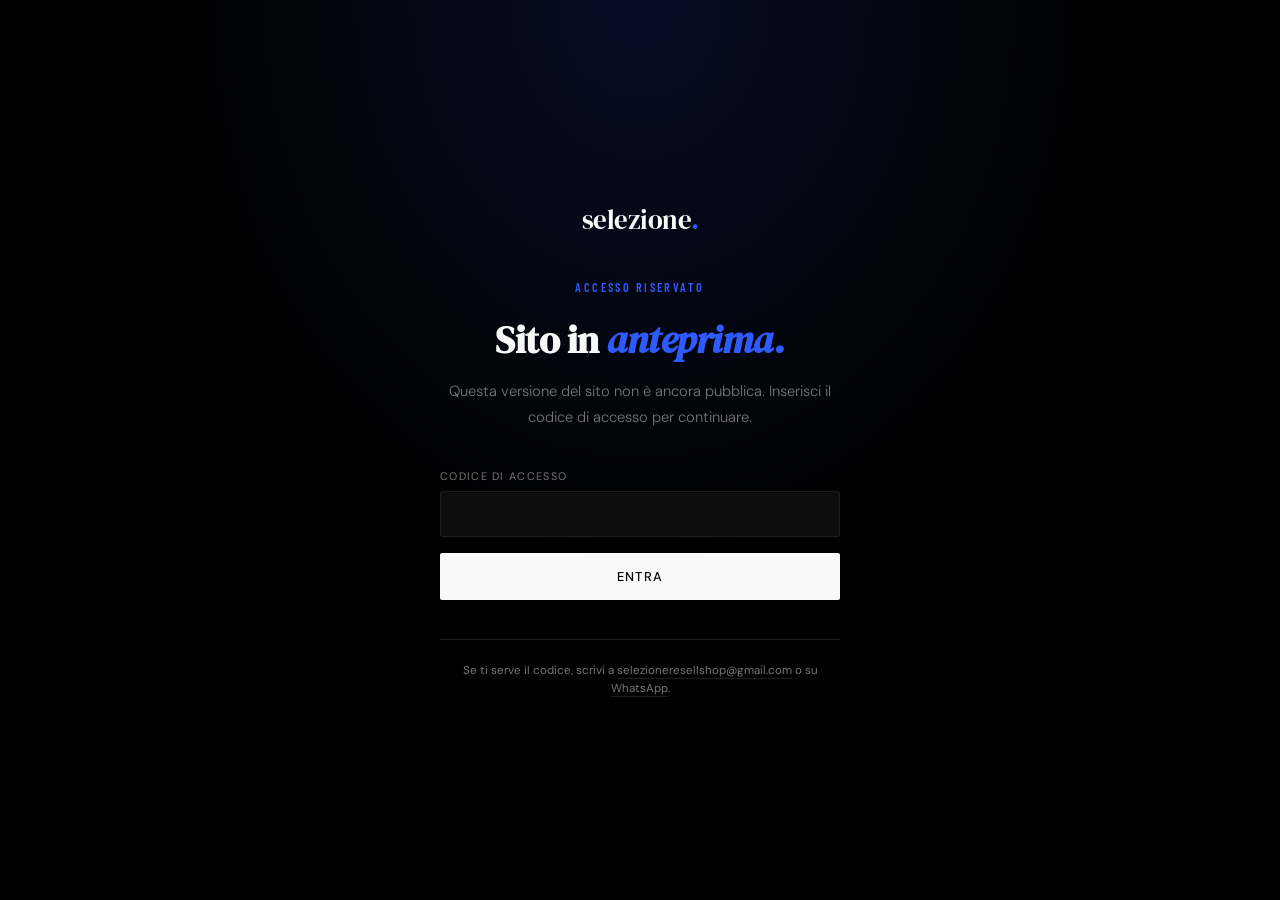
==== commit 5c7a43de: "Gate di anteprima davanti al sito, finché non è pubblico gate.js controlla il token slz_preview_acce" ====
--- a/blog/index.html
+++ b/blog/index.html
@@ -3,6 +3,9 @@
 <head>
 <meta charset="UTF-8">
 <meta name="viewport" content="width=device-width, initial-scale=1.0">
+<!-- GATE DI ANTEPRIMA — riga temporanea, si toglie al go-live (vedi gate.js) -->
+<script src="/gate.js"></script>
+
 <!-- Prestazioni: preconnessione ai server dei font -->
 <link rel="preconnect" href="https://fonts.googleapis.com">
 <link rel="preconnect" href="https://fonts.gstatic.com" crossorigin>
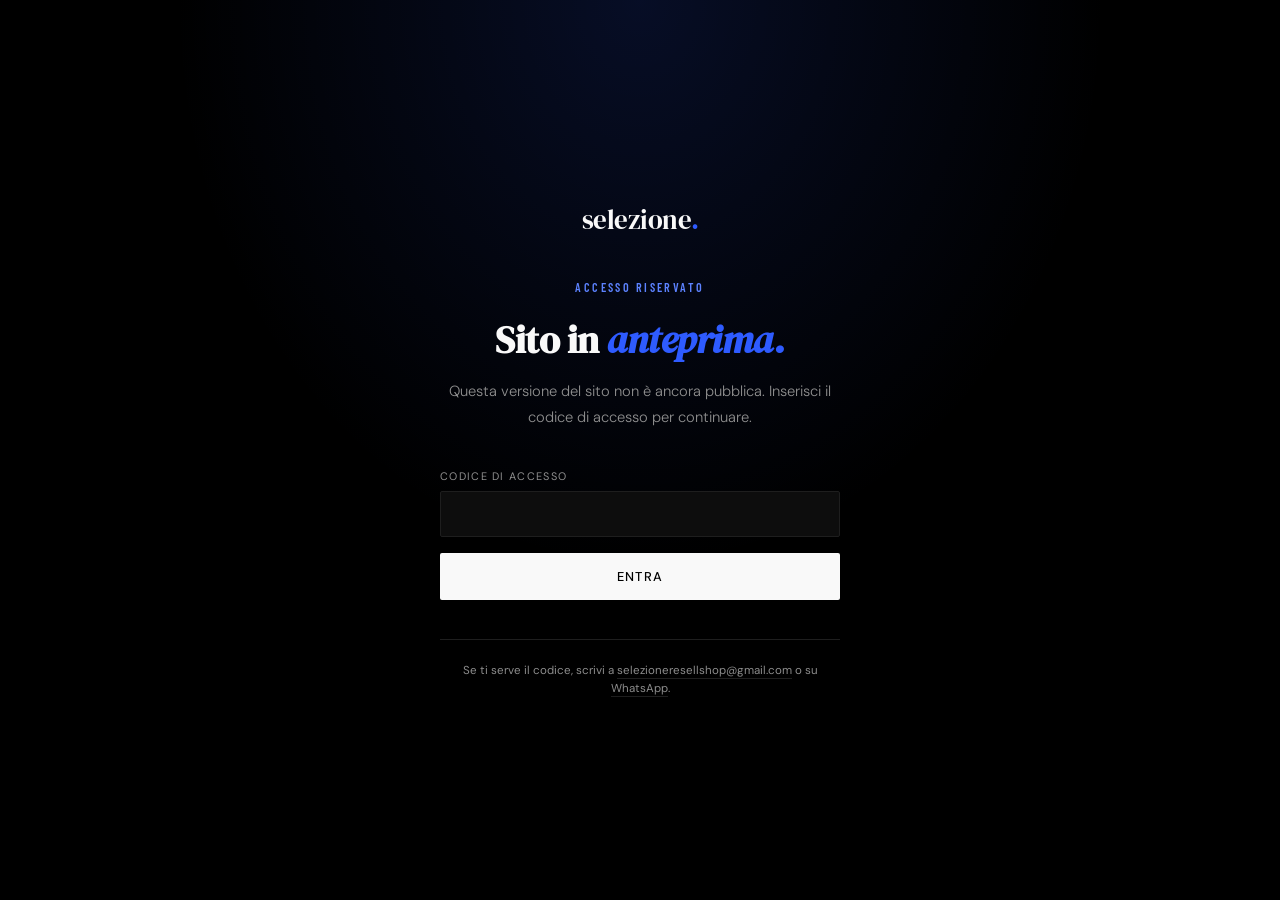
==== commit a8d6a832: "Blog: struttura, indicizzabilità e template ripetibile Fasi 1-6 del brief. La Fase 0 (diagnosi) è gi" ====
--- a/blog/index.html
+++ b/blog/index.html
@@ -6,17 +6,18 @@
 <!-- GATE DI ANTEPRIMA — riga temporanea, si toglie al go-live (vedi gate.js) -->
 <script src="/gate.js"></script>
 
-<!-- Prestazioni: preconnessione ai server dei font -->
+<!-- Prestazioni: preconnessione e preload del foglio dei font -->
 <link rel="preconnect" href="https://fonts.googleapis.com">
 <link rel="preconnect" href="https://fonts.gstatic.com" crossorigin>
 <link rel="dns-prefetch" href="https://fonts.googleapis.com">
 <link rel="dns-prefetch" href="https://fonts.gstatic.com">
+<link rel="preload" as="style" href="https://fonts.googleapis.com/css2?family=Barlow+Condensed:wght@500;600;700&family=DM+Sans:wght@300;400;500&family=DM+Serif+Display:ital@0;1&display=optional">
 <link href="https://fonts.googleapis.com/css2?family=Barlow+Condensed:wght@500;600;700&family=DM+Sans:wght@300;400;500&family=DM+Serif+Display:ital@0;1&display=optional" rel="stylesheet">
 
-<title>Blog — guide su console, videogiochi e collezionismo | Selezione.</title>
+<title>Blog — console, videogiochi e collezionismo | Selezione.</title>
 
 <!-- SEO -->
-<meta name="description" content="Guide pratiche per vendere console e videogiochi usati, capire il valore dei prodotti Pokémon sealed e riconoscere i pezzi che vale la pena tenere. Scritte da chi compra ogni giorno.">
+<meta name="description" content="Guide pratiche su console e videogiochi usati, prodotti Pokémon sealed e collezionismo. Scritte da chi compra e rivende ogni giorno.">
 <link rel="canonical" href="https://selezioneshop.it/blog/">
 <link rel="alternate" hreflang="it-it" href="https://selezioneshop.it/blog/">
 <link rel="alternate" hreflang="x-default" href="https://selezioneshop.it/blog/">
@@ -33,8 +34,8 @@
 <meta property="og:type" content="website">
 <meta property="og:site_name" content="Selezione.">
 <meta property="og:locale" content="it_IT">
-<meta property="og:title" content="Blog — guide su console, videogiochi e collezionismo | Selezione.">
-<meta property="og:description" content="Guide pratiche per vendere console e videogiochi usati, capire il valore dei prodotti Pokémon sealed e riconoscere i pezzi che vale la pena tenere.">
+<meta property="og:title" content="Blog — console, videogiochi e collezionismo | Selezione.">
+<meta property="og:description" content="Guide pratiche su console e videogiochi usati, prodotti Pokémon sealed e collezionismo. Scritte da chi compra e rivende ogni giorno.">
 <meta property="og:url" content="https://selezioneshop.it/blog/">
 <!-- Sostituisci con l'URL di una tua immagine 1200x630 quando il sito è online -->
 <meta property="og:image" content="https://selezioneshop.it/og-image.jpg">
@@ -44,8 +45,8 @@
 
 <!-- Twitter / X -->
 <meta name="twitter:card" content="summary_large_image">
-<meta name="twitter:title" content="Blog — guide su console, videogiochi e collezionismo | Selezione.">
-<meta name="twitter:description" content="Guide pratiche per vendere console e videogiochi usati, capire il valore dei prodotti Pokémon sealed e riconoscere i pezzi che vale la pena tenere.">
+<meta name="twitter:title" content="Blog — console, videogiochi e collezionismo | Selezione.">
+<meta name="twitter:description" content="Guide pratiche su console e videogiochi usati, prodotti Pokémon sealed e collezionismo. Scritte da chi compra e rivende ogni giorno.">
 <meta name="twitter:image" content="https://selezioneshop.it/og-image.jpg">
 
 <!-- Favicon (il punto del brand) -->
@@ -85,7 +86,7 @@
       "@id": "https://selezioneshop.it/blog/#blog",
       "url": "https://selezioneshop.it/blog/",
       "name": "Blog — Selezione.",
-      "description": "Guide pratiche per vendere console e videogiochi usati, capire il valore dei prodotti Pokémon sealed e riconoscere i pezzi che vale la pena tenere.",
+      "description": "Guide pratiche su console e videogiochi usati, prodotti Pokémon sealed e collezionismo. Scritte da chi compra e rivende ogni giorno.",
       "inLanguage": "it-IT",
       "publisher": { "@id": "https://selezioneshop.it/#organization" },
       "blogPost": [
@@ -213,8 +214,6 @@
     </a>
   </div>
 
-  <p class="blog-empty" id="blogEmpty">Nessun articolo in questa categoria, per ora.</p>
-
   <div class="blog-loadmore" id="blogLoadMoreWrap">
     <button type="button" class="btn-secondary" id="blogLoadMore">Carica altri articoli</button>
   </div>
@@ -225,7 +224,8 @@
   <h2>Hai un pezzo e non sai <em>quanto vale?</em></h2>
   <p>Le guide servono a farsi un'idea. Per un numero vero servono due foto: <a href="/vendi.html">richiedi una valutazione</a> e ti rispondo in 24/48h.</p>
   <div class="hero-actions">
-    <a href="/vendi.html" class="btn-main">Richiedi una valutazione →</a>
+    <a href="/vendi.html?utm_source=blog&amp;utm_medium=cta&amp;utm_campaign=blog-index" class="btn-main">Richiedi una valutazione →</a>
+    <a href="https://wa.me/393315453138" target="_blank" rel="noopener" class="btn-secondary">Scrivimi su WhatsApp</a>
   </div>
 </section>
 </main>
--- a/css/style.css
+++ b/css/style.css
@@ -12,10 +12,15 @@
   --anthracite: #2C2C2C;
   --offwhite: #F9F9F9;
   --cobalt: #2E5BFF;
-  /* Grigi testo: entrambi sopra il 4.5:1 su nero (WCAG 2.1 AA).
-     --muted era #555 (2.8:1) e non era conforme. */
-  --muted: #767676;
-  --muted2: #777;
+  /* Il cobalto di marca su nero sta a 4,06:1: va bene per i titoli (testo
+     grande) ma non per link e label. Questa è la sua versione schiarita, da
+     usare SOLO sul testo piccolo. Sui fondi del sito sta sopra il 5:1. */
+  --cobalt-text: #5C82FF;
+  /* Grigi testo. Erano tarati sul nero puro (4,6:1) ma scendevano a 4,1:1
+     sui fondi --black2 e --black3, dove sta metà delle sezioni. Alzati
+     finché non superano il 4.5:1 anche su --black3, il più chiaro dei tre. */
+  --muted: #8C8C8C;
+  --muted2: #909090;
   --border: #1e1e1e;
   --img-bg: #111;
 }
@@ -138,7 +143,7 @@
 .hero-eyebrow {
   font-family: 'Barlow Condensed', sans-serif;
   font-size: 0.78rem; letter-spacing: 0.2em; text-transform: uppercase;
-  color: var(--cobalt); font-weight: 600; margin-bottom: 2rem;
+  color: var(--cobalt-text); font-weight: 600; margin-bottom: 2rem;
 }
 .hero h1 {
   font-family: 'DM Serif Display', serif;
@@ -161,6 +166,8 @@
   transition: background 0.2s, color 0.2s, transform 0.2s;
 }
 .btn-main:hover { background: var(--cobalt); color: var(--offwhite); transform: translateY(-2px); }
+/* min-height: porta il bottone a 44px anche quando il testo è su una riga sola. */
+.btn-main, .btn-secondary { min-height: 44px; }
 .btn-secondary {
   display: inline-flex; align-items: center; gap: 0.6rem;
   background: transparent; color: var(--offwhite);
@@ -264,7 +271,7 @@
 @keyframes marquee { from { transform: translateX(0); } to { transform: translateX(-50%); } }
 .divider-item { display: flex; align-items: center; gap: 0.8rem; flex-shrink: 0; }
 .divider-item span { font-family: 'Barlow Condensed', sans-serif; }
-.divider-item span:first-child { font-size: 0.76rem; letter-spacing: 0.15em; text-transform: uppercase; color: var(--cobalt); font-weight: 600; }
+.divider-item span:first-child { font-size: 0.76rem; letter-spacing: 0.15em; text-transform: uppercase; color: var(--cobalt-text); font-weight: 600; }
 .divider-item span:last-child { font-size: 0.76rem; letter-spacing: 0.1em; text-transform: uppercase; color: var(--muted); font-weight: 500; }
 .divider-dot { width: 3px; height: 3px; border-radius: 50%; background: var(--border); flex-shrink: 0; }
 
@@ -283,7 +290,7 @@
 .label {
   font-family: 'Barlow Condensed', sans-serif;
   font-size: 0.76rem; letter-spacing: 0.2em; text-transform: uppercase;
-  color: var(--cobalt); margin-bottom: 1.5rem; font-weight: 600;
+  color: var(--cobalt-text); margin-bottom: 1.5rem; font-weight: 600;
 }
 .about-content h2 {
   font-family: 'DM Serif Display', serif;
@@ -303,7 +310,7 @@
 .about-item:last-child { border-bottom: none; }
 .about-num {
   font-family: 'Barlow Condensed', sans-serif;
-  font-size: 0.76rem; color: var(--cobalt); font-weight: 600; letter-spacing: 0.1em; padding-top: 2px; flex-shrink: 0;
+  font-size: 0.76rem; color: var(--cobalt-text); font-weight: 600; letter-spacing: 0.1em; padding-top: 2px; flex-shrink: 0;
 }
 .about-item h3 { font-size: 0.88rem; font-weight: 500; color: var(--offwhite); margin-bottom: 0.2rem; }
 .about-item p { font-size: 0.8rem; color: var(--muted2); margin: 0; line-height: 1.6; }
@@ -339,7 +346,7 @@
 .cat-info { padding: 1.4rem 1.2rem; }
 .cat-tag {
   font-family: 'Barlow Condensed', sans-serif;
-  font-size: 0.71rem; letter-spacing: 0.15em; text-transform: uppercase; color: var(--cobalt); margin-bottom: 0.5rem; font-weight: 600;
+  font-size: 0.71rem; letter-spacing: 0.15em; text-transform: uppercase; color: var(--cobalt-text); margin-bottom: 0.5rem; font-weight: 600;
 }
 .cat-card h3 { font-family: 'DM Serif Display', serif; font-size: 1.1rem; color: var(--offwhite); margin-bottom: 0.4rem; }
 .cat-card p { font-size: 0.78rem; color: var(--muted2); line-height: 1.5; font-weight: 300; }
@@ -377,7 +384,7 @@
 }
 .ch-label {
   font-family: 'Barlow Condensed', sans-serif;
-  font-size: 0.71rem; letter-spacing: 0.15em; text-transform: uppercase; color: var(--cobalt); font-weight: 600;
+  font-size: 0.71rem; letter-spacing: 0.15em; text-transform: uppercase; color: var(--cobalt-text); font-weight: 600;
 }
 .channel-info h3 { font-family: 'DM Serif Display', serif; font-size: 1.8rem; letter-spacing: -0.5px; margin: 0.8rem 0; color: var(--offwhite); }
 .channel-info p { font-size: 0.82rem; color: var(--muted2); line-height: 1.7; font-weight: 300; }
@@ -420,13 +427,31 @@
 .sell-step:last-child { border-bottom: none; }
 .sell-step-num {
   font-family: 'Barlow Condensed', sans-serif;
-  font-size: 0.76rem; color: var(--cobalt); font-weight: 600; letter-spacing: 0.1em; padding-top: 2px; flex-shrink: 0;
+  font-size: 0.76rem; color: var(--cobalt-text); font-weight: 600; letter-spacing: 0.1em; padding-top: 2px; flex-shrink: 0;
 }
 .sell-step h3 { font-size: 0.88rem; font-weight: 500; color: var(--offwhite); margin-bottom: 0.2rem; }
 .sell-step p { font-size: 0.8rem; color: var(--muted2); margin: 0; line-height: 1.6; }
 .sell-note { font-size: 0.8rem; color: var(--muted2); line-height: 1.7; font-weight: 300; margin-top: 2rem; max-width: 420px; }
-.sell-note a { color: var(--cobalt); text-decoration: none; }
+.sell-note a { color: var(--cobalt-text); text-decoration: none; }
 .sell-note a:hover { text-decoration: underline; }
+
+
+/* GUIDE UTILI (vendi.html) — ponte verso il blog */
+.sell-guides { margin-top: 2.5rem; padding-top: 2rem; border-top: 1px solid var(--border); }
+.sell-guides h2 {
+  font-family: 'DM Serif Display', serif;
+  font-size: clamp(1.4rem, 2.4vw, 1.9rem); line-height: 1.2;
+  letter-spacing: -0.5px; color: var(--offwhite); margin-bottom: 1rem;
+}
+.sell-guides > p { font-size: 0.85rem; color: var(--muted2); line-height: 1.8; font-weight: 300; max-width: 440px; }
+.sell-guides-list { list-style: none; margin: 1.4rem 0 0; display: flex; flex-direction: column; gap: 0.9rem; max-width: 460px; }
+.sell-guides-list li {
+  font-size: 0.82rem; color: var(--muted2); line-height: 1.6; font-weight: 300;
+  padding-left: 1rem; border-left: 1px solid var(--border);
+}
+.sell-guides-list a { color: var(--cobalt-text); text-decoration: none; }
+.sell-guides-list a:hover { text-decoration: underline; }
+.sell-guides .hero-explore { margin-top: 1.6rem; }
 
 /* LOGISTICA (vendi.html) */
 .sell-logistics { margin-top: 2.5rem; padding-top: 2rem; border-top: 1px solid var(--border); }
@@ -471,7 +496,7 @@
 .form-check { display: flex; align-items: flex-start; gap: 0.7rem; margin-bottom: 1.4rem; }
 .form-check input { width: 16px; height: 16px; margin-top: 2px; accent-color: var(--cobalt); flex-shrink: 0; cursor: pointer; }
 .form-check label { font-size: 0.76rem; color: var(--muted2); line-height: 1.5; cursor: pointer; }
-.form-check a { color: var(--cobalt); text-decoration: none; }
+.form-check a { color: var(--cobalt-text); text-decoration: none; }
 .form-check a:hover { text-decoration: underline; }
 
 .form-submit {
@@ -508,7 +533,7 @@
 .form-success h3 { font-family: 'DM Serif Display', serif; font-size: 1.5rem; color: var(--offwhite); margin-bottom: 0.8rem; }
 .form-success p { font-size: 0.88rem; color: var(--muted2); line-height: 1.7; font-weight: 300; margin-bottom: 0.9rem; }
 .form-success p:last-child { margin-bottom: 0; }
-.form-success a { color: var(--cobalt); text-decoration: none; }
+.form-success a { color: var(--cobalt-text); text-decoration: none; }
 .form-success a:hover { text-decoration: underline; }
 /* Codice di riferimento: grande e selezionabile.
    Selettori discendenti per battere `.form-success p` senza !important. */
@@ -581,13 +606,13 @@
 .legal-body { max-width: 760px; }
 .legal-body p { font-size: 0.85rem; color: var(--muted2); line-height: 1.8; font-weight: 300; margin-bottom: 1rem; }
 .legal-body strong { color: var(--offwhite); font-weight: 500; }
-.legal-body a { color: var(--cobalt); text-decoration: none; }
+.legal-body a { color: var(--cobalt-text); text-decoration: none; }
 .legal-body a:hover { text-decoration: underline; }
 .legal-updated { padding: 3rem 6%; font-size: 0.78rem; color: var(--muted); }
 
 /* Link contestuali dentro il corpo del testo */
 .cta-band p a, .channels-note a, .about-content > p a, .faq-answer a {
-  color: var(--cobalt); text-decoration: none;
+  color: var(--cobalt-text); text-decoration: none;
 }
 .cta-band p a:hover, .channels-note a:hover, .about-content > p a:hover, .faq-answer a:hover {
   text-decoration: underline;
@@ -606,7 +631,7 @@
 .contact-card:hover { background: var(--black3); }
 .contact-card-label {
   font-family: 'Barlow Condensed', sans-serif;
-  font-size: 0.71rem; letter-spacing: 0.15em; text-transform: uppercase; color: var(--cobalt); font-weight: 600;
+  font-size: 0.71rem; letter-spacing: 0.15em; text-transform: uppercase; color: var(--cobalt-text); font-weight: 600;
 }
 .contact-card-value { font-family: 'DM Serif Display', serif; font-size: 1.15rem; color: var(--offwhite); word-break: break-word; }
 
@@ -631,7 +656,7 @@
   font-size: 0.78rem; font-weight: 600; letter-spacing: 0.14em; text-transform: uppercase;
   background: transparent; color: var(--muted);
   border: 1px solid var(--border); border-radius: 2px;
-  padding: 0.5rem 1.1rem; cursor: pointer;
+  padding: 0.5rem 1.1rem; cursor: pointer; min-height: 44px;
   transition: color 0.2s, border-color 0.2s, background 0.2s;
 }
 .blog-filter:hover { color: var(--offwhite); border-color: var(--muted); }
@@ -653,7 +678,7 @@
 .post-meta {
   font-family: 'Barlow Condensed', sans-serif;
   font-size: 0.71rem; letter-spacing: 0.15em; text-transform: uppercase;
-  font-weight: 600; color: var(--cobalt); margin-bottom: 0.6rem;
+  font-weight: 600; color: var(--cobalt-text); margin-bottom: 0.6rem;
   display: flex; align-items: center; gap: 0.6rem; flex-wrap: wrap;
 }
 .post-meta time { color: var(--muted); font-weight: 500; letter-spacing: 0.1em; }
@@ -737,7 +762,7 @@
 .article-body li { font-size: 0.92rem; color: var(--muted2); line-height: 1.8; font-weight: 300; padding-left: 0.3rem; }
 .article-body li::marker { color: var(--cobalt); }
 .article-body strong { color: var(--offwhite); font-weight: 500; }
-.article-body a { color: var(--cobalt); text-decoration: none; }
+.article-body a { color: var(--cobalt-text); text-decoration: none; }
 .article-body a:hover { text-decoration: underline; }
 .article-body blockquote {
   border-left: 2px solid var(--cobalt); padding: 0.2rem 0 0.2rem 1.4rem;
@@ -769,6 +794,9 @@
 }
 .error-page .error-code span { color: var(--cobalt); }
 .error-page p { font-size: 1rem; color: var(--muted2); font-weight: 300; max-width: 420px; line-height: 1.8; }
+.error-page .error-links { font-size: 0.88rem; margin-top: 0.5rem; }
+.error-page .error-links a { color: var(--cobalt-text); text-decoration: none; }
+.error-page .error-links a:hover { text-decoration: underline; }
 
 /* FOOTER */
 footer { border-top: 1px solid var(--border); padding: 3.5rem 6% 2.5rem; }
@@ -786,7 +814,7 @@
   letter-spacing: 0.03em; transition: color 0.2s;
   display: inline-flex; align-items: center; gap: 0.5rem;
 }
-.footer-contacts a:hover { color: var(--cobalt); }
+.footer-contacts a:hover { color: var(--cobalt-text); }
 .footer-bottom {
   display: flex; align-items: center; justify-content: space-between;
   flex-wrap: wrap; gap: 1rem;
@@ -824,12 +852,13 @@
   box-shadow: 0 20px 50px rgba(0,0,0,0.5);
 }
 .cookie-banner p { font-size: 0.8rem; color: var(--muted2); line-height: 1.6; font-weight: 300; max-width: 660px; }
-.cookie-banner a { color: var(--cobalt); text-decoration: none; cursor: pointer; }
+.cookie-banner a { color: var(--cobalt-text); text-decoration: none; cursor: pointer; }
 .cookie-banner a:hover { text-decoration: underline; }
 .cookie-actions { display: flex; gap: 0.6rem; flex-shrink: 0; }
 .cookie-btn {
   font-family: 'DM Sans', sans-serif; font-size: 0.72rem; letter-spacing: 0.06em;
   text-transform: uppercase; padding: 0.6rem 1.3rem; border-radius: 2px; cursor: pointer;
+  min-height: 44px;
   transition: background 0.2s, color 0.2s, border-color 0.2s;
 }
 .cookie-btn.ghost { background: transparent; border: 1px solid var(--border); color: var(--muted2); }
@@ -837,7 +866,14 @@
 .cookie-btn.solid { background: var(--offwhite); border: 1px solid var(--offwhite); color: var(--black); }
 .cookie-btn.solid:hover { background: var(--cobalt); border-color: var(--cobalt); color: var(--offwhite); }
 @media(max-width: 600px) {
-  .cookie-banner { flex-direction: column; align-items: flex-start; }
+  /* Il banner occupava circa il 29% di uno schermo da 640px logici.
+     Meno padding, corpo e interlinea lo portano sotto il 20%. */
+  .cookie-banner {
+    flex-direction: column; align-items: flex-start;
+    left: 0; right: 0; bottom: 0; border-left: none; border-right: none;
+    padding: 0.9rem 1rem; gap: 0.7rem;
+  }
+  .cookie-banner p { font-size: 0.74rem; line-height: 1.45; }
   .cookie-actions { width: 100%; }
   .cookie-btn { flex: 1; }
 }
